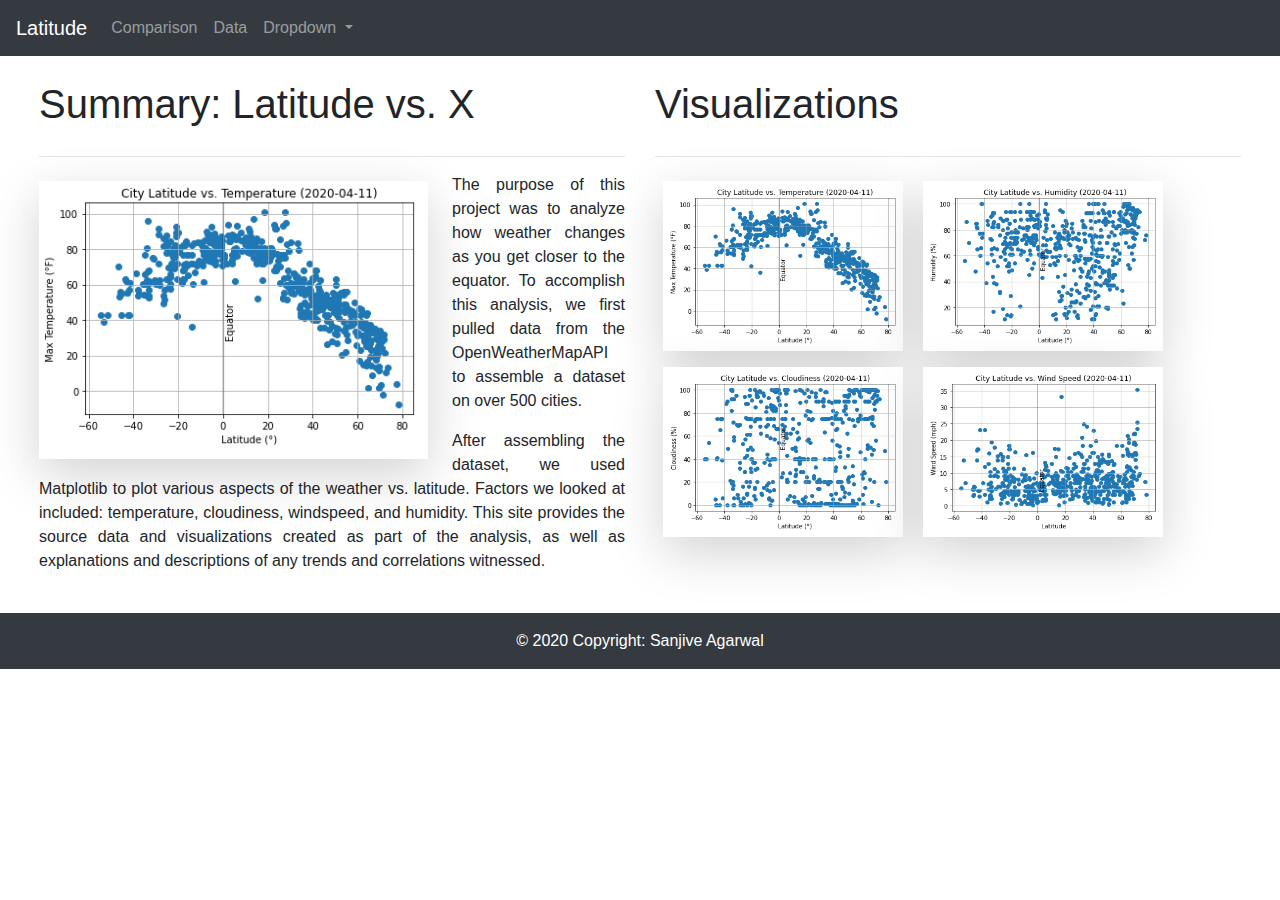
==== index.html @ 898f7741 "Initial commit to the homework project" ====
<!doctype html>
<html lang="en">

<head>
    <!-- Required meta tags -->
    <meta charset="utf-8">
    <meta name="viewport" content="width=device-width, initial-scale=1, shrink-to-fit=no">

    <!-- Optional meta tags -->
    <meta name="author" content="Sanjive Agarwal">
    <meta name="description"
        content="Rutgers Data Vizualization Bootcamp Web Design Homework - Web Visualization Dashboard (Latitude)">
    <meta name="revised" content="Friday, May 15th, 2020, 4:22 pm" />
    <meta name="keywords" content="Rutgers Data Bootcamp - Vizualization" />

    <!-- Bootstrap CSS -->
    <link rel="stylesheet" href="https://stackpath.bootstrapcdn.com/bootstrap/4.4.1/css/bootstrap.min.css"
        integrity="sha384-Vkoo8x4CGsO3+Hhxv8T/Q5PaXtkKtu6ug5TOeNV6gBiFeWPGFN9MuhOf23Q9Ifjh" crossorigin="anonymous">

    <!--CSS Link-->
    <link rel="stylesheet" type="text/css" href="./assets/css/style.css">

    <title>Latitude - Weather Vizualization Dashboard</title>
</head>

<body>
    <!-- Navigation Bar -->
    <nav class="navbar navbar-expand-lg navbar-dark bg-dark">
        <a class="navbar-brand" href="index.html">Latitude</a>
        <button class="navbar-toggler" type="button" data-toggle="collapse" data-target="#navbarSupportedContent"
            aria-controls="navbarSupportedContent" aria-expanded="false" aria-label="Toggle navigation">
            <span class="navbar-toggler-icon"></span>
        </button>
        <!-- Navigation Bar content  -->
        <div class="collapse navbar-collapse" id="navbarSupportedContent">
            <ul class="navbar-nav mr-auto">
                <li class="nav-item">
                    <a class="nav-link" href="comparision.html">Comparison<span class="sr-only">(current)</span></a>
                </li>
                <li class="nav-item">
                    <a class="nav-link" href="data.html">Data</a>
                </li>
                <li class="nav-item dropdown">
                    <a class="nav-link dropdown-toggle" href="#" id="navbarDropdown" role="button"
                        data-toggle="dropdown" aria-haspopup="true" aria-expanded="false">
                        Dropdown
                    </a>
                    <div class="dropdown-menu" aria-labelledby="navbarDropdown">
                        <a class="dropdown-item" href="max_temperature.html">Max Temperature</a>
                        <a class="dropdown-item" href="humidity.html">Humidity</a>
                        <a class="dropdown-item" href="cloudiness.html">Cloudiness</a>
                        <a class="dropdown-item" href="windspeed.html">Windspeed</a>
                    </div>
                </li>
            </ul>
            <script>/*
<!-- Search Form -->
<form class="form-inline my-2 my-lg-0">
<input class="form-control mr-sm-2" type="search" placeholder="Search" aria-label="Search">
<button class="btn btn-outline-success my-2 my-sm-0" type="submit">Search</button>
</form>
<!-- End of Search Form -->
*/</script>
        </div>
        <!-- End of Navigation Bar content  -->
    </nav>
    <!-- End of Navigation Bar -->

    <!-- Content Section -->
    <div class="content">
        <div class="container-fluid">
            <div class="row">
                <div class="col-sm-12 col-md-6">
                    <div class="box pt-4 pb-4 pl-4">
                        <div class="page-header pb-1">
                            <h1 class="title">Summary: Latitude vs. X</h1>
                        </div>
                        <!-- Horizontal Ruler -->
                        <hr>
                        <div class="box">
                            <!-- <img src="./assets/images/fig01-City-Lat-Temp.png" alt="Latitude vs. Max Temperature"
                                height="278" width="389" align="left"> -->
                            <img src="./assets/images/fig01-City-Lat-Temp.png"
                                class="shadow-lg bg-white float-left mt-2 pr-2 pb-2 mr-4"
                                alt="Latitude vs. Max Temperature" width="389" height="278" align="left">
                            <p class="category text-justify">The purpose of this project was to analyze how weather
                                changes as you get closer to the equator. To accomplish this analysis, we first pulled
                                data from the OpenWeatherMapAPI to assemble a dataset on over 500 cities.
                            </p>
                            <p class="category text-justify">After assembling the dataset, we used Matplotlib to plot
                                various aspects of the weather vs. latitude. Factors we looked at included: temperature,
                                cloudiness, windspeed, and humidity. This site provides the source data and
                                visualizations created as part of the analysis, as well as explanations and descriptions
                                of any trends and correlations witnessed.
                            </p>
                        </div>
                    </div>
                </div>

                <div class="col-sm-12 col-md-6">
                    <div class="box pt-4 pb-4 pr-4">
                        <div class="page-header pb-1">
                            <h1 class="title">Visualizations</h1>
                        </div>
                        <!-- Horizontal Ruler -->
                        <hr>
                        <div class="box">
                            <a href="max_temperature.html"><img src="./assets/images/fig01-City-Lat-Temp.png"
                                    class="shadow-lg bg-white p-1 m-2" alt="Latitude vs. Max Temperature" width="240"
                                    height="170"></a>
                            <!-- shadow p-3 m-5 bg-white rounded -->
                            <a href="humidity.html"><img src="./assets/images/fig02-City-Lat-humid.png"
                                    class="shadow-lg bg-white p-1 m-2" alt="Latitude vs. Humidity" width="240"
                                    height="170"></a>
                            <a href="cloudiness.html"><img src="./assets/images/fig03-City-Lat-Cloud.png"
                                    class="shadow-lg bg-white p-1 m-2" alt="Latitude vs. Cloudiness" width="240"
                                    height="170"></a>
                            <a href="windspeed.html"><img src="./assets/images/fig04-City-Lat-Wind.png"
                                    class="shadow-lg bg-white p-1 m-2" alt="Latitude vs. Wind Speed" width="240"
                                    height="170"></a>
                        </div>
                    </div>
                </div>
            </div>
        </div>
    </div>
    <!-- End of Content Section -->

    <!-- Footer Section -->
    <!-- Include the footer.txt file using javascript -->
    <script language="javascript" type="text/javascript" src="footer.txt"></script>

    <!-- Optional JavaScript -->
    <!-- jQuery first, then Popper.js, then Bootstrap JS -->
    <script src="https://code.jquery.com/jquery-3.4.1.slim.min.js"
        integrity="sha384-J6qa4849blE2+poT4WnyKhv5vZF5SrPo0iEjwBvKU7imGFAV0wwj1yYfoRSJoZ+n"
        crossorigin="anonymous"></script>
    <script src="https://cdn.jsdelivr.net/npm/popper.js@1.16.0/dist/umd/popper.min.js"
        integrity="sha384-Q6E9RHvbIyZFJoft+2mJbHaEWldlvI9IOYy5n3zV9zzTtmI3UksdQRVvoxMfooAo"
        crossorigin="anonymous"></script>
    <script src="https://stackpath.bootstrapcdn.com/bootstrap/4.4.1/js/bootstrap.min.js"
        integrity="sha384-wfSDF2E50Y2D1uUdj0O3uMBJnjuUD4Ih7YwaYd1iqfktj0Uod8GCExl3Og8ifwB6"
        crossorigin="anonymous"></script>
</body>

</html>
---- assets/css/style.css ----
/* Test to see if the css file is linked properly */
/* body {
    background: black;
} */

/* Extra small devices (portrait phones, less than 576px) */
/* No media query for `xs` since this is the default in Bootstrap */

/* Small devices (landscape phones, 576px and up) */
@media (min-width: 576px) {}

/* Medium devices (tablets, 768px and up) */
@media (min-width: 768px) {}

/* Large devices (desktops, 992px and up) */
@media (min-width: 992px) {}

/* Extra large devices (large desktops, 1200px and up) */
@media (min-width: 1200px) {}
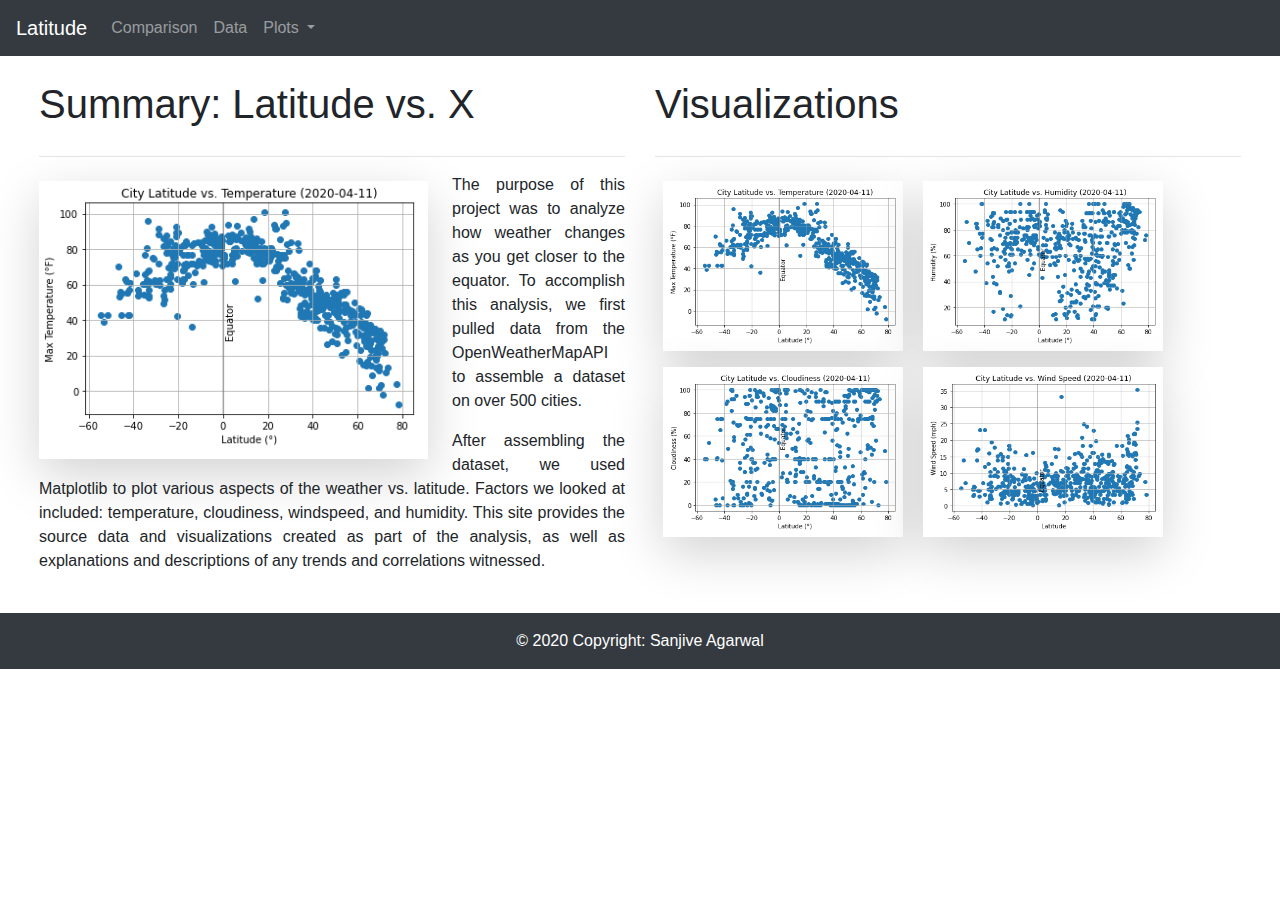
==== commit 2685552b: "Fixed the dropdown on all html pages" ====
--- a/index.html
+++ b/index.html
@@ -43,7 +43,7 @@
                 <li class="nav-item dropdown">
                     <a class="nav-link dropdown-toggle" href="#" id="navbarDropdown" role="button"
                         data-toggle="dropdown" aria-haspopup="true" aria-expanded="false">
-                        Dropdown
+                        Plots
                     </a>
                     <div class="dropdown-menu" aria-labelledby="navbarDropdown">
                         <a class="dropdown-item" href="max_temperature.html">Max Temperature</a>
